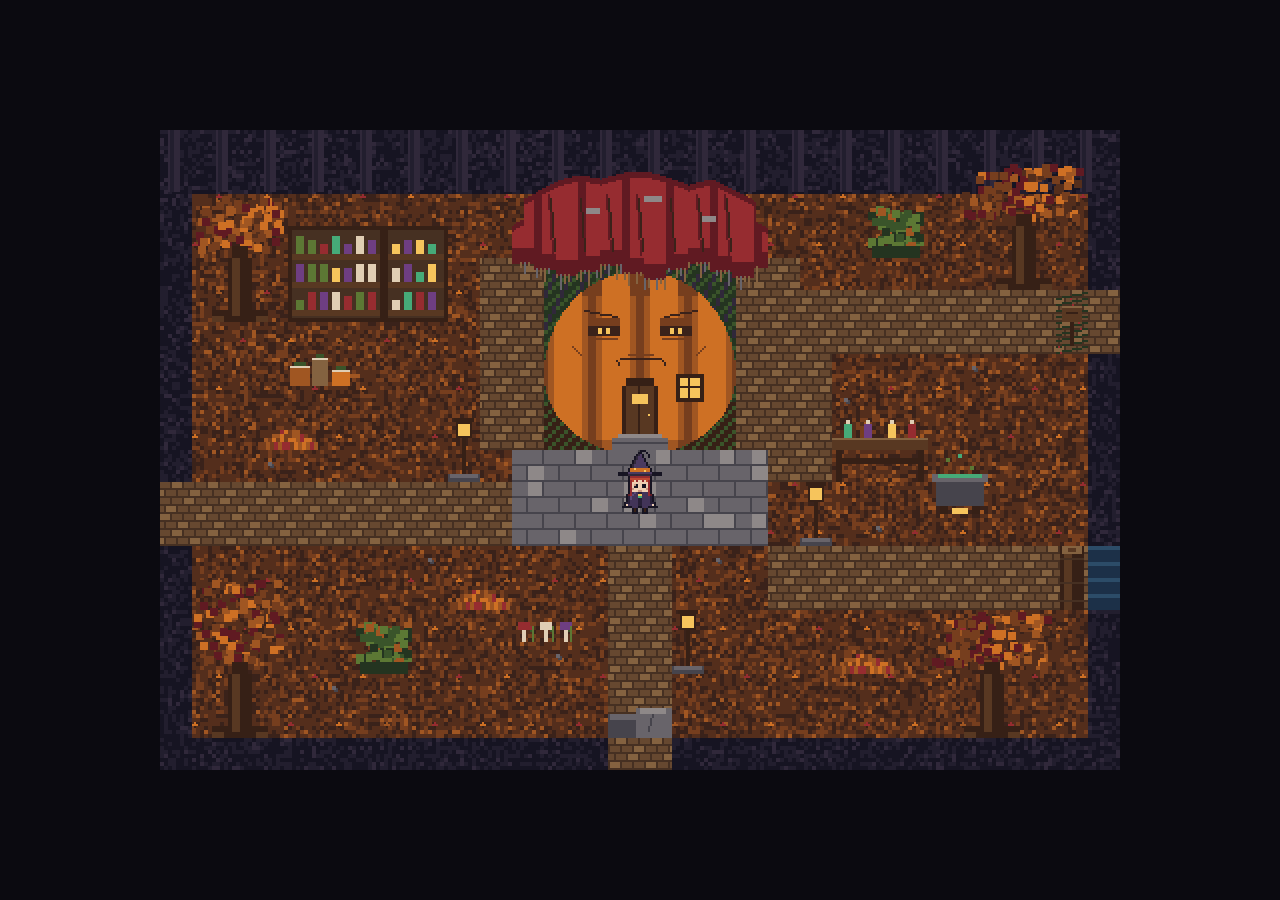
==== spiel.html @ e1d90e6e "Interaktion und Kürbishaus (HEX-016)" ====
<!DOCTYPE html>
<html lang="de">
<head>
  <meta charset="utf-8">
  <meta name="viewport" content="width=device-width, initial-scale=1, maximum-scale=1, user-scalable=no, viewport-fit=cover">
  <title>Hexenwerkstatt</title>
  <link rel="icon" href="data:,">
  <link rel="stylesheet" href="css/spiel.css">
</head>
<body>
  <!-- HEX-011 Spielgerüst: logische Fläche 480×320, ganzzahlig skaliert -->
  <main id="spiel-buehne">
    <canvas id="spiel" width="480" height="320" aria-label="Spielfläche"></canvas>
    <!-- Touch-Steuerung (Entscheidung Boss: Steuerkreuz + E-Knopf, zusätzlich zur Tastatur) -->
    <div id="touch" aria-hidden="true">
      <div id="dpad"><span class="pfeil h">▲</span><span class="pfeil r">▶</span><span class="pfeil u">▼</span><span class="pfeil l">◀</span></div>
      <div id="knopf-e">E</div>
      <div id="knopf-pause">II</div>
    </div>
    <p id="hinweis-quer">Tipp: Handy quer halten – dann wird das Bild größer.</p>
    <p id="spiel-fehler" hidden role="alert"></p>
    <div id="pause" hidden role="dialog" aria-modal="true" aria-labelledby="pause-titel">
      <div class="pause-box">
        <h2 id="pause-titel">Pause</h2>
        <button type="button" id="btn-weiter">Weiter</button>
        <a id="btn-titel" href="index.html">Zurück zum Titel</a>
      </div>
    </div>
  </main>
  <!-- Reihenfolge: Eingabe → Kamera → Karte (Lader) → Hexenfigur → Kern (lädt Karte, startet die Schleife) -->
  <script src="js/spiel/eingabe.js"></script>
  <script src="js/spiel/kamera.js"></script>
  <script src="js/spiel/karte.js"></script>
  <script src="js/spiel/hexe-figur.js"></script>
  <script src="js/spiel/hexe-sprite.js"></script>  <!-- HEX-014 Testkopie: ersetzt nur zeichne -->
  <script src="js/spiel/interaktion.js"></script>
  <script src="js/spiel/core.js"></script>
</body>
</html>
---- css/spiel.css ----
/* HEX-011: Spielseite. Größe des Canvas setzt core.js (ganzzahliger Faktor). */
html, body { margin: 0; touch-action: none; -webkit-user-select: none; user-select: none; -webkit-touch-callout: none; overscroll-behavior: none; height: 100%; background: #0b0a10; overflow: hidden; }
#spiel-buehne { position: fixed; inset: 0; display: flex; align-items: center; justify-content: center; }
#spiel { display: block; image-rendering: pixelated; image-rendering: crisp-edges; background: #000; }
#pause { position: absolute; inset: 0; display: flex; align-items: center; justify-content: center; background: rgba(5, 4, 10, 0.6); }
#pause[hidden] { display: none; }
.pause-box { background: #1d1826; color: #e8dcc0; border: 2px solid #6b5a3a; padding: 16px 24px; font: 16px/1.4 monospace; text-align: center; display: flex; flex-direction: column; gap: 10px; }
.pause-box h2 { margin: 0 0 4px; font-size: 20px; }
.pause-box button, .pause-box a { font: inherit; color: inherit; background: #2c2438; border: 1px solid #6b5a3a; padding: 6px 12px; text-decoration: none; cursor: pointer; }

/* Touch-Steuerung: nur bei Touch-Geräten sichtbar (core/eingabe setzt body.touch) */
#touch { display: none; }
body.touch #touch { display: block; }
#dpad, #knopf-e, #knopf-pause { position: fixed; touch-action: none; color: rgba(232, 220, 192, 0.85); font: bold 20px monospace; box-sizing: border-box; }
#dpad { left: max(12px, env(safe-area-inset-left)); bottom: 16px; width: 132px; height: 132px; border-radius: 50%; background: rgba(29, 24, 38, 0.55); border: 2px solid rgba(107, 90, 58, 0.8); }
#dpad .pfeil { position: absolute; width: 44px; height: 44px; line-height: 44px; text-align: center; pointer-events: none; }
#dpad .h { left: 44px; top: 0; } #dpad .u { left: 44px; bottom: 0; } #dpad .l { left: 0; top: 44px; } #dpad .r { right: 0; top: 44px; }
#dpad .pfeil.an { color: #fff; background: rgba(200, 160, 224, 0.35); border-radius: 8px; }
#knopf-e { right: max(16px, env(safe-area-inset-right)); bottom: 36px; width: 72px; height: 72px; line-height: 68px; text-align: center; border-radius: 50%; background: rgba(29, 24, 38, 0.55); border: 2px solid rgba(107, 90, 58, 0.8); font-size: 28px; }
#knopf-e.an { background: rgba(200, 160, 224, 0.45); }
#knopf-pause { right: max(16px, env(safe-area-inset-right)); top: 12px; width: 44px; height: 44px; line-height: 40px; text-align: center; border-radius: 8px; background: rgba(29, 24, 38, 0.55); border: 2px solid rgba(107, 90, 58, 0.8); }
#hinweis-quer { display: none; position: fixed; left: 72px; right: 72px; top: 12px; pointer-events: none; margin: 0; text-align: center; color: #e8dcc0; font: 14px monospace; }
@media (orientation: portrait) { body.touch #hinweis-quer { display: block; } }
#spiel-fehler { position: absolute; left: 10%; right: 10%; top: 40%; margin: 0; padding: 12px; background: #3a1a1a; color: #f0d8c0; font: 14px/1.4 monospace; text-align: center; }
#spiel-fehler[hidden] { display: none; }
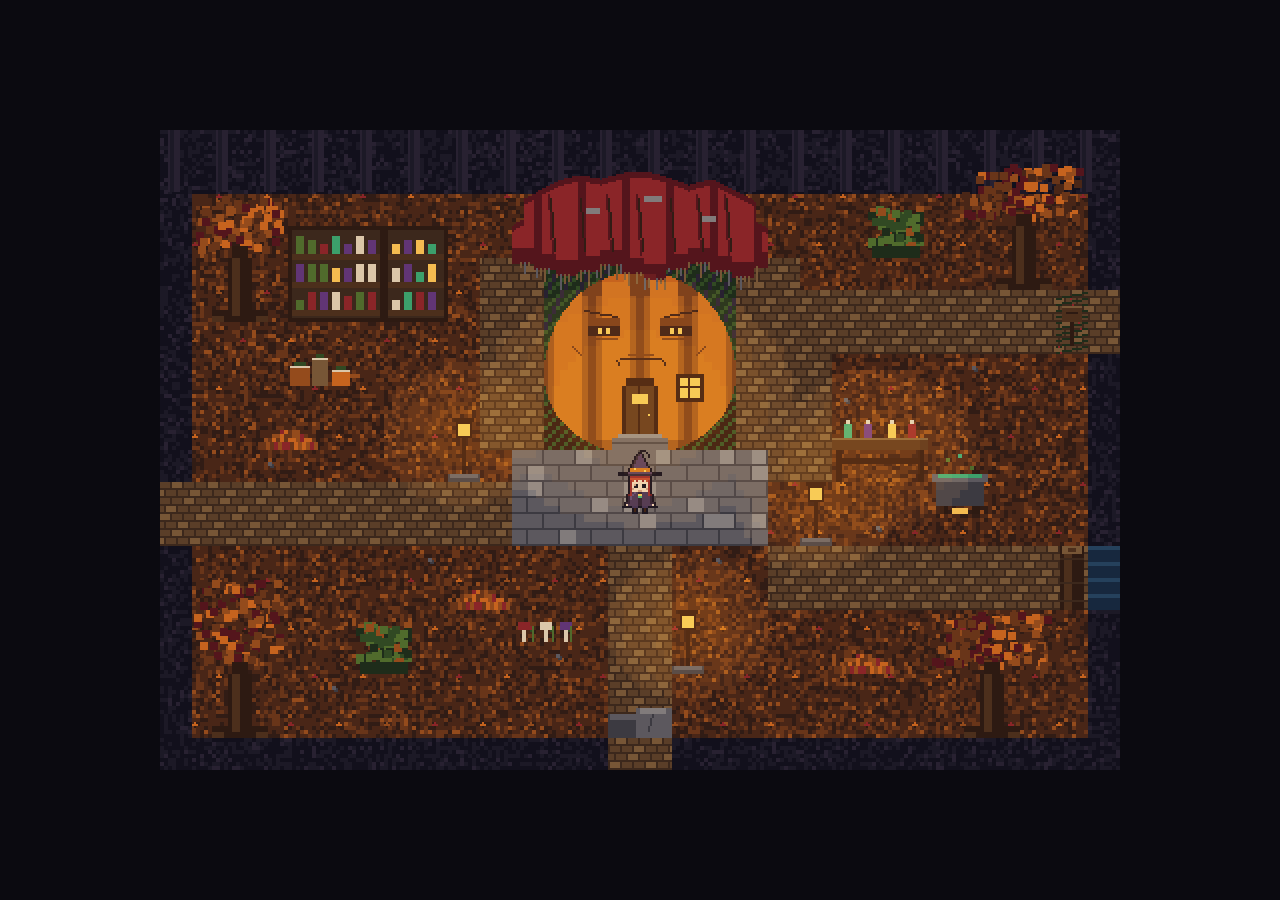
==== commit 3791e00c: "Spiel-Licht (HEX-018)" ====
--- a/spiel.html
+++ b/spiel.html
@@ -30,10 +30,12 @@
   <!-- Reihenfolge: Eingabe → Kamera → Karte (Lader) → Hexenfigur → Kern (lädt Karte, startet die Schleife) -->
   <script src="js/spiel/eingabe.js"></script>
   <script src="js/spiel/kamera.js"></script>
+  <script src="js/spiel/standorte.js"></script>  <!-- HEX-017: vor karte.js -->
   <script src="js/spiel/karte.js"></script>
   <script src="js/spiel/hexe-figur.js"></script>
   <script src="js/spiel/hexe-sprite.js"></script>  <!-- HEX-014 Testkopie: ersetzt nur zeichne -->
   <script src="js/spiel/interaktion.js"></script>
+  <script src="js/spiel/licht.js"></script>  <!-- HEX-018: vor core.js -->
   <script src="js/spiel/core.js"></script>
 </body>
 </html>
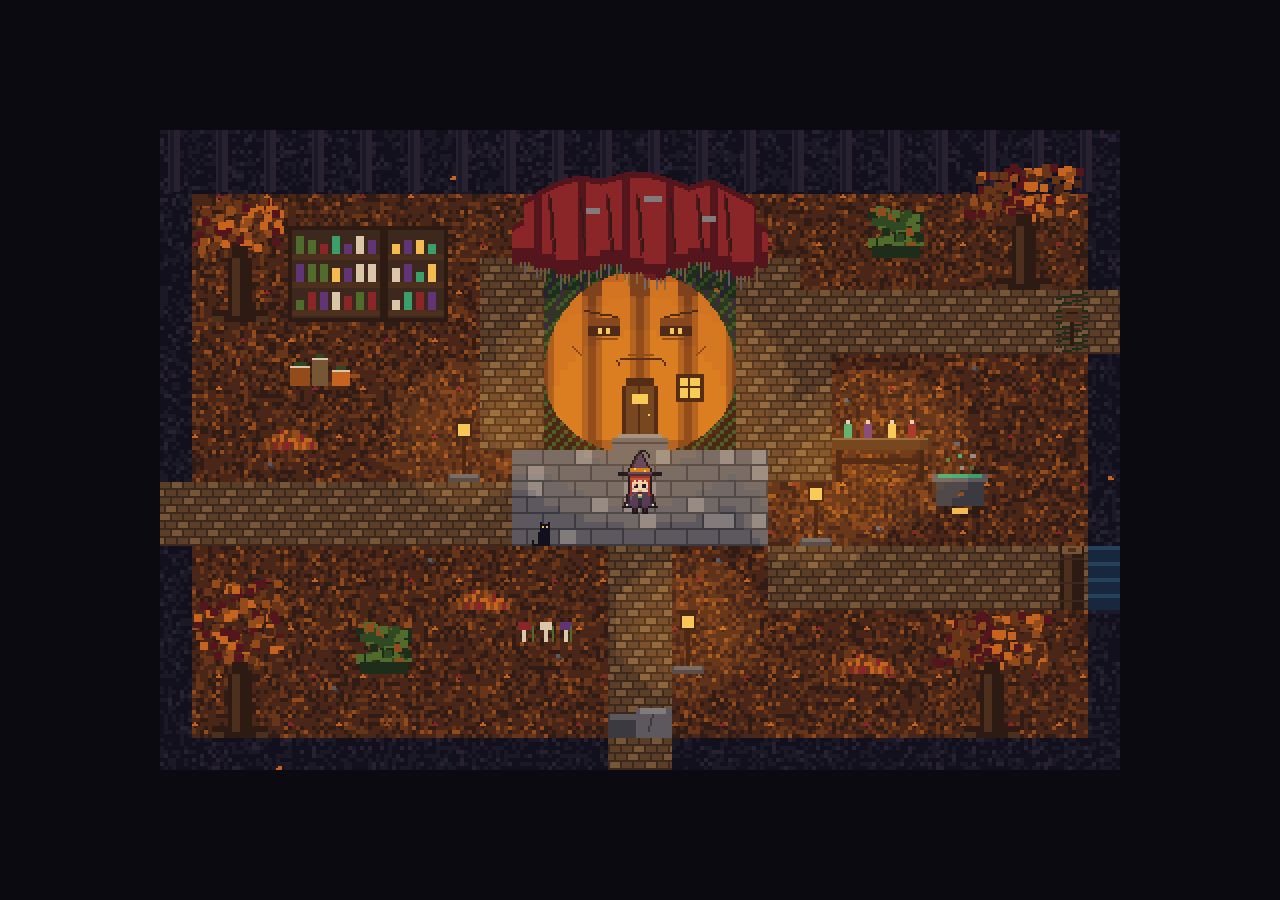
==== commit ad9287f6: "Animationen im Spiel (HEX-019a/b)" ====
--- a/spiel.html
+++ b/spiel.html
@@ -36,6 +36,8 @@
   <script src="js/spiel/hexe-sprite.js"></script>  <!-- HEX-014 Testkopie: ersetzt nur zeichne -->
   <script src="js/spiel/interaktion.js"></script>
   <script src="js/spiel/licht.js"></script>  <!-- HEX-018: vor core.js -->
+  <script src="js/spiel/einstellungen.js"></script>  <!-- HEX-019a: Titelwert Animationen (nur lesen) -->
+  <script src="js/spiel/deko.js"></script>  <!-- HEX-019b (optional): fehlt die Datei, läuft das Spiel ohne Deko -->
   <script src="js/spiel/core.js"></script>
 </body>
 </html>
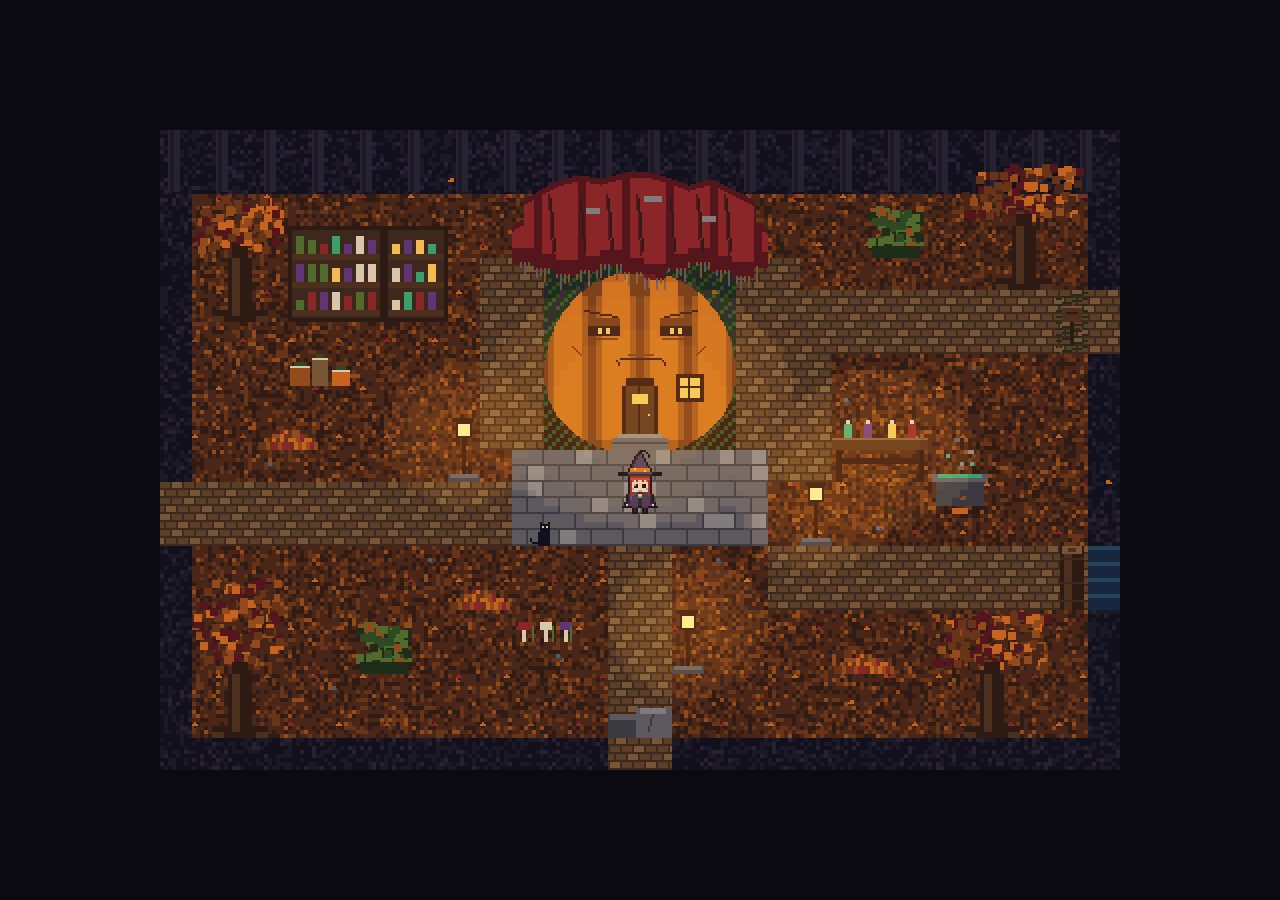
==== commit 2966950a: "HEX-025: Tag/Nacht-Wechsel (snap18, getestet)" ====
--- a/spiel.html
+++ b/spiel.html
@@ -36,6 +36,7 @@
   <script src="js/spiel/hexe-sprite.js"></script>  <!-- HEX-014 Testkopie: ersetzt nur zeichne -->
   <script src="js/spiel/interaktion.js"></script>
   <script src="js/spiel/licht.js"></script>  <!-- HEX-018: vor core.js -->
+  <script src="js/spiel/tageszeit.js"></script>  <!-- HEX-025: Tag/Nacht, vor core.js -->
   <script src="js/spiel/einstellungen.js"></script>  <!-- HEX-019a: Titelwert Animationen (nur lesen) -->
   <script src="js/spiel/deko.js"></script>  <!-- HEX-019b (optional): fehlt die Datei, läuft das Spiel ohne Deko -->
   <script src="js/spiel/core.js"></script>
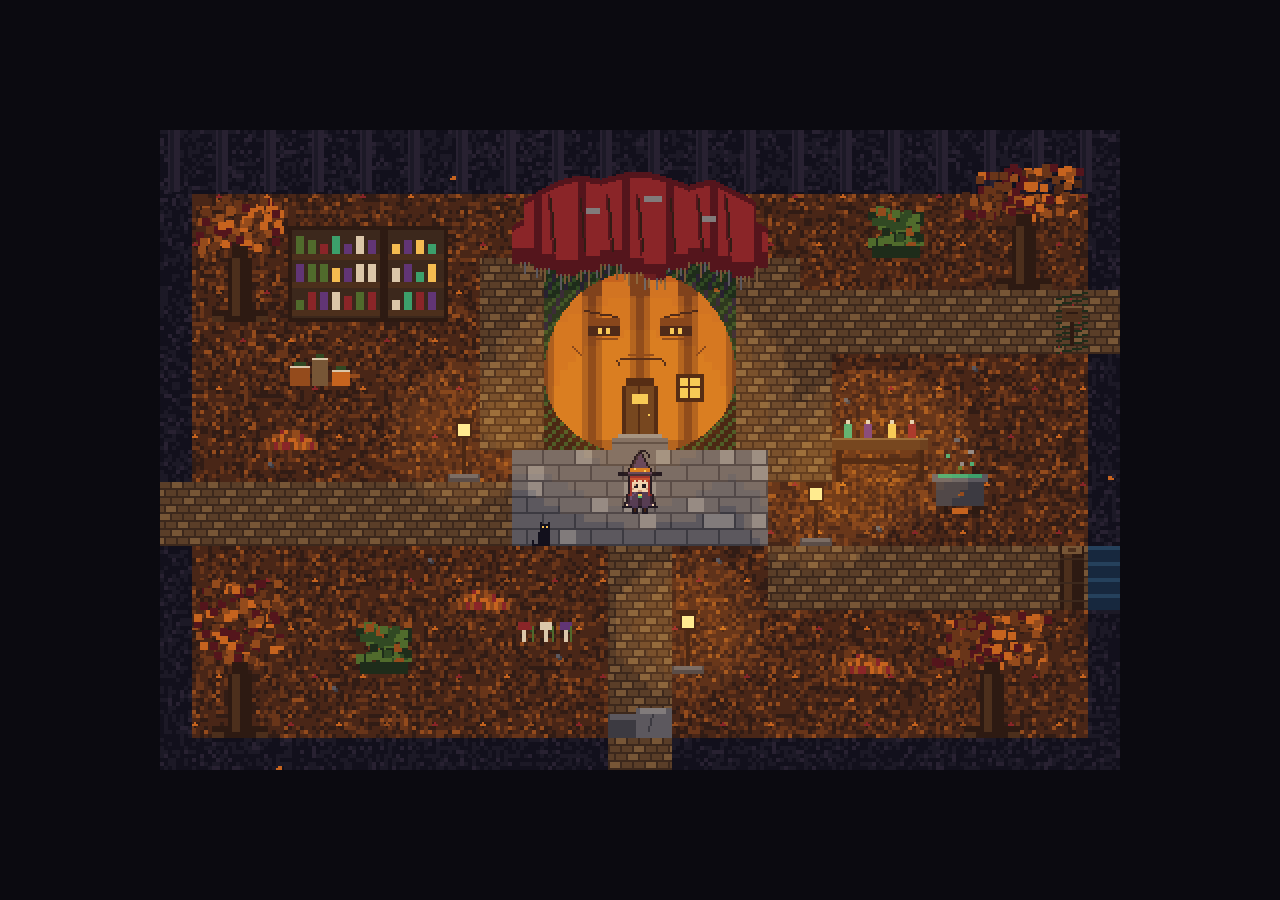
==== commit 9305a4f2: "HEX-026: Kräuter sammeln + Inventar (snap21) Kräuter-Grafik, Inventar-Zähler oben, Interaktion/Karte" ====
--- a/spiel.html
+++ b/spiel.html
@@ -34,6 +34,7 @@
   <script src="js/spiel/karte.js"></script>
   <script src="js/spiel/hexe-figur.js"></script>
   <script src="js/spiel/hexe-sprite.js"></script>  <!-- HEX-014 Testkopie: ersetzt nur zeichne -->
+  <script src="js/spiel/inventar.js"></script>  <!-- HEX-026: vor interaktion.js -->
   <script src="js/spiel/interaktion.js"></script>
   <script src="js/spiel/licht.js"></script>  <!-- HEX-018: vor core.js -->
   <script src="js/spiel/tageszeit.js"></script>  <!-- HEX-025: Tag/Nacht, vor core.js -->
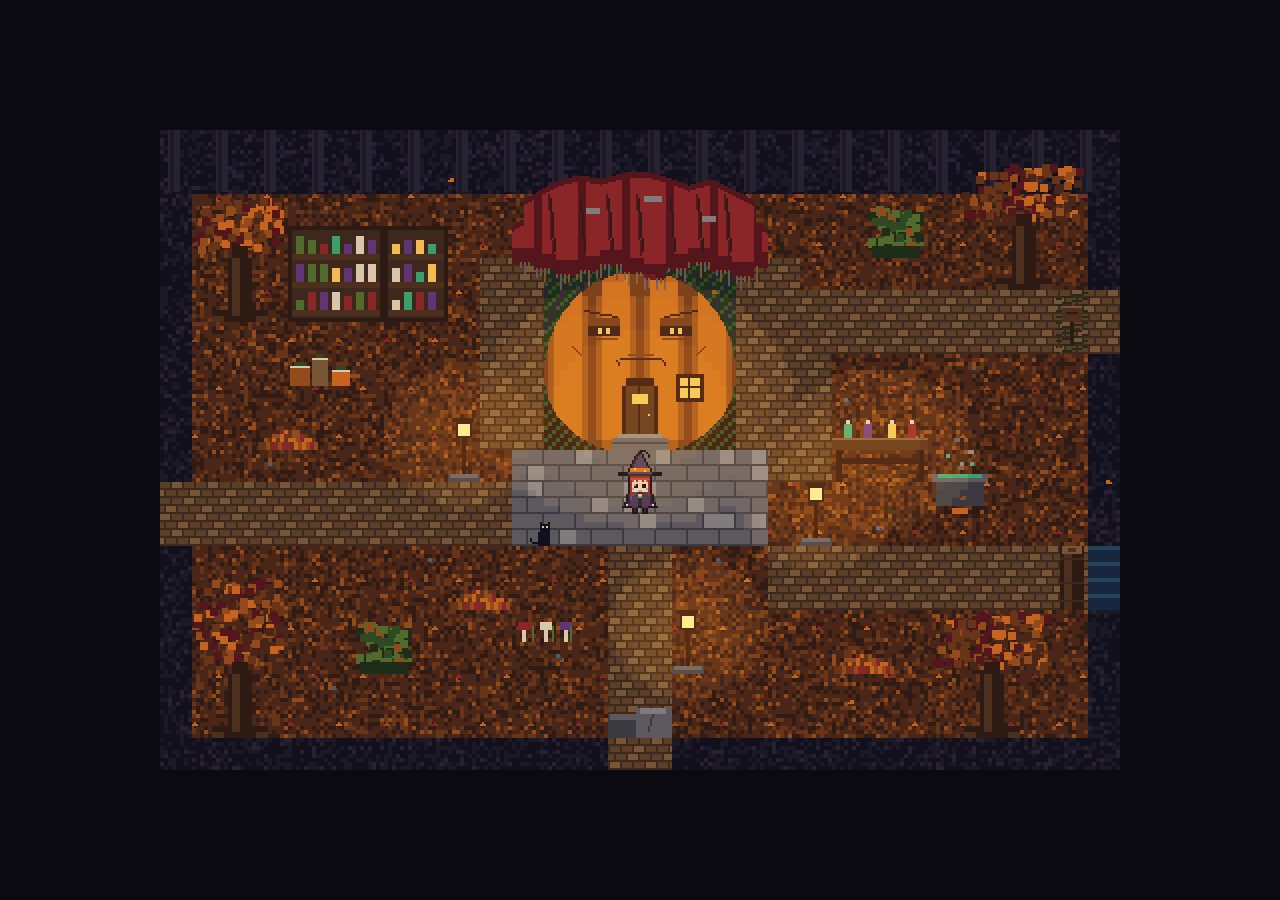
==== commit d0dd201c: "HEX-027 Spielstand speichern (I-08), snap22" ====
--- a/spiel.html
+++ b/spiel.html
@@ -35,6 +35,7 @@
   <script src="js/spiel/hexe-figur.js"></script>
   <script src="js/spiel/hexe-sprite.js"></script>  <!-- HEX-014 Testkopie: ersetzt nur zeichne -->
   <script src="js/spiel/inventar.js"></script>  <!-- HEX-026: vor interaktion.js -->
+  <script src="js/spiel/speicher.js"></script>  <!-- HEX-027: nach inventar.js -->
   <script src="js/spiel/interaktion.js"></script>
   <script src="js/spiel/licht.js"></script>  <!-- HEX-018: vor core.js -->
   <script src="js/spiel/tageszeit.js"></script>  <!-- HEX-025: Tag/Nacht, vor core.js -->
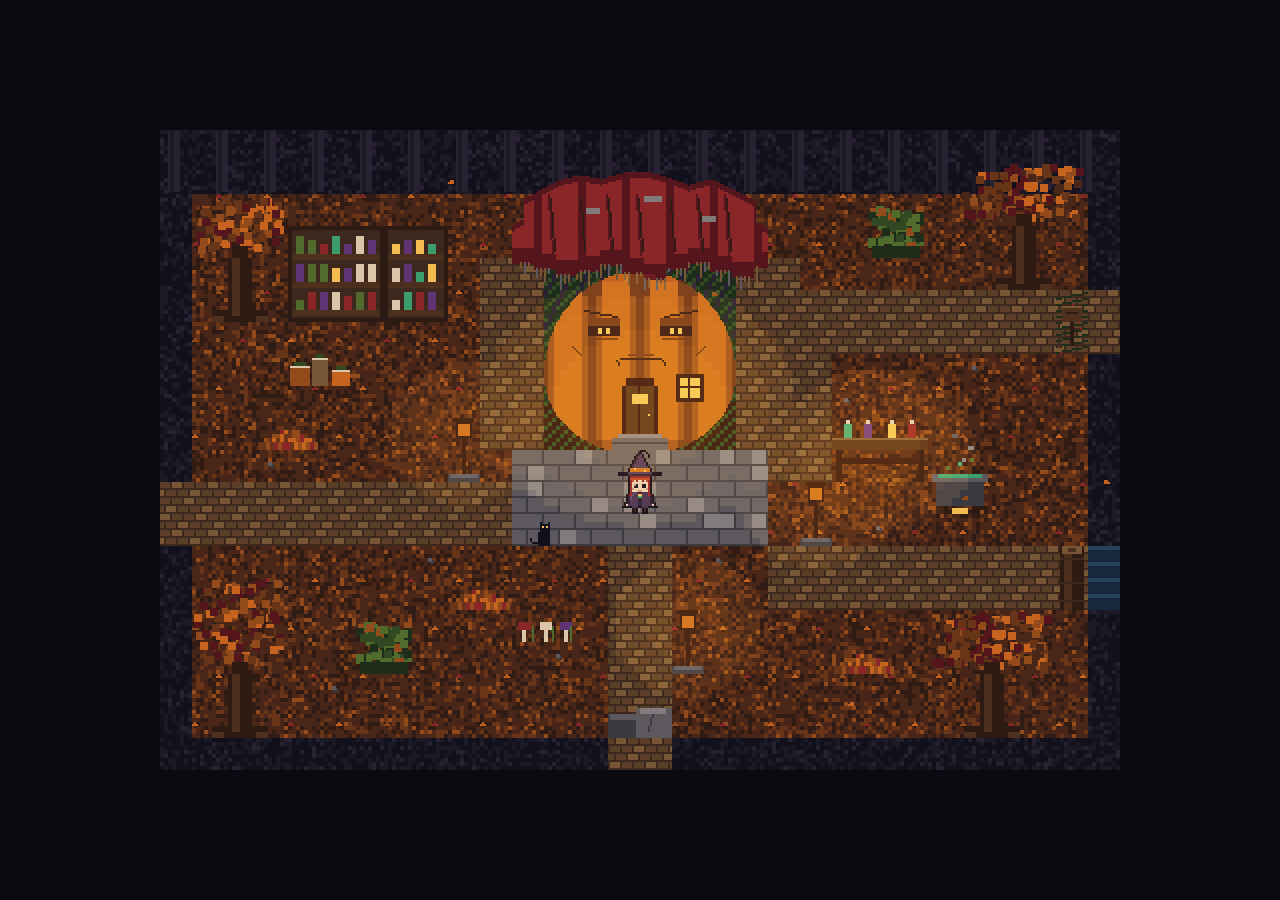
==== commit ef642a20: "HEX-028: Aufgabenliste (I-11), snap23" ====
--- a/spiel.html
+++ b/spiel.html
@@ -16,6 +16,7 @@
       <div id="dpad"><span class="pfeil h">▲</span><span class="pfeil r">▶</span><span class="pfeil u">▼</span><span class="pfeil l">◀</span></div>
       <div id="knopf-e">E</div>
       <div id="knopf-pause">II</div>
+      <div id="knopf-q">Q</div>
     </div>
     <p id="hinweis-quer">Tipp: Handy quer halten – dann wird das Bild größer.</p>
     <p id="spiel-fehler" hidden role="alert"></p>
@@ -36,6 +37,7 @@
   <script src="js/spiel/hexe-sprite.js"></script>  <!-- HEX-014 Testkopie: ersetzt nur zeichne -->
   <script src="js/spiel/inventar.js"></script>  <!-- HEX-026: vor interaktion.js -->
   <script src="js/spiel/speicher.js"></script>  <!-- HEX-027: nach inventar.js -->
+  <script src="js/spiel/aufgaben.js"></script>  <!-- HEX-028: nach speicher.js -->
   <script src="js/spiel/interaktion.js"></script>
   <script src="js/spiel/licht.js"></script>  <!-- HEX-018: vor core.js -->
   <script src="js/spiel/tageszeit.js"></script>  <!-- HEX-025: Tag/Nacht, vor core.js -->
--- a/css/spiel.css
+++ b/css/spiel.css
@@ -11,7 +11,7 @@
 /* Touch-Steuerung: nur bei Touch-Geräten sichtbar (core/eingabe setzt body.touch) */
 #touch { display: none; }
 body.touch #touch { display: block; }
-#dpad, #knopf-e, #knopf-pause { position: fixed; touch-action: none; color: rgba(232, 220, 192, 0.85); font: bold 20px monospace; box-sizing: border-box; }
+#dpad, #knopf-e, #knopf-pause, #knopf-q { position: fixed; touch-action: none; color: rgba(232, 220, 192, 0.85); font: bold 20px monospace; box-sizing: border-box; }
 #dpad { left: max(12px, env(safe-area-inset-left)); bottom: 16px; width: 132px; height: 132px; border-radius: 50%; background: rgba(29, 24, 38, 0.55); border: 2px solid rgba(107, 90, 58, 0.8); }
 #dpad .pfeil { position: absolute; width: 44px; height: 44px; line-height: 44px; text-align: center; pointer-events: none; }
 #dpad .h { left: 44px; top: 0; } #dpad .u { left: 44px; bottom: 0; } #dpad .l { left: 0; top: 44px; } #dpad .r { right: 0; top: 44px; }
@@ -19,6 +19,8 @@
 #knopf-e { right: max(16px, env(safe-area-inset-right)); bottom: 36px; width: 72px; height: 72px; line-height: 68px; text-align: center; border-radius: 50%; background: rgba(29, 24, 38, 0.55); border: 2px solid rgba(107, 90, 58, 0.8); font-size: 28px; }
 #knopf-e.an { background: rgba(200, 160, 224, 0.45); }
 #knopf-pause { right: max(16px, env(safe-area-inset-right)); top: 12px; width: 44px; height: 44px; line-height: 40px; text-align: center; border-radius: 8px; background: rgba(29, 24, 38, 0.55); border: 2px solid rgba(107, 90, 58, 0.8); }
+#knopf-q { right: max(16px, env(safe-area-inset-right)); top: 64px; width: 44px; height: 44px; line-height: 40px; text-align: center; border-radius: 8px; background: rgba(29, 24, 38, 0.55); border: 2px solid rgba(107, 90, 58, 0.8); font-size: 18px; }
+#knopf-q.an { background: rgba(200, 160, 224, 0.45); }
 #hinweis-quer { display: none; position: fixed; left: 72px; right: 72px; top: 12px; pointer-events: none; margin: 0; text-align: center; color: #e8dcc0; font: 14px monospace; }
 @media (orientation: portrait) { body.touch #hinweis-quer { display: block; } }
 #spiel-fehler { position: absolute; left: 10%; right: 10%; top: 40%; margin: 0; padding: 12px; background: #3a1a1a; color: #f0d8c0; font: 14px/1.4 monospace; text-align: center; }
